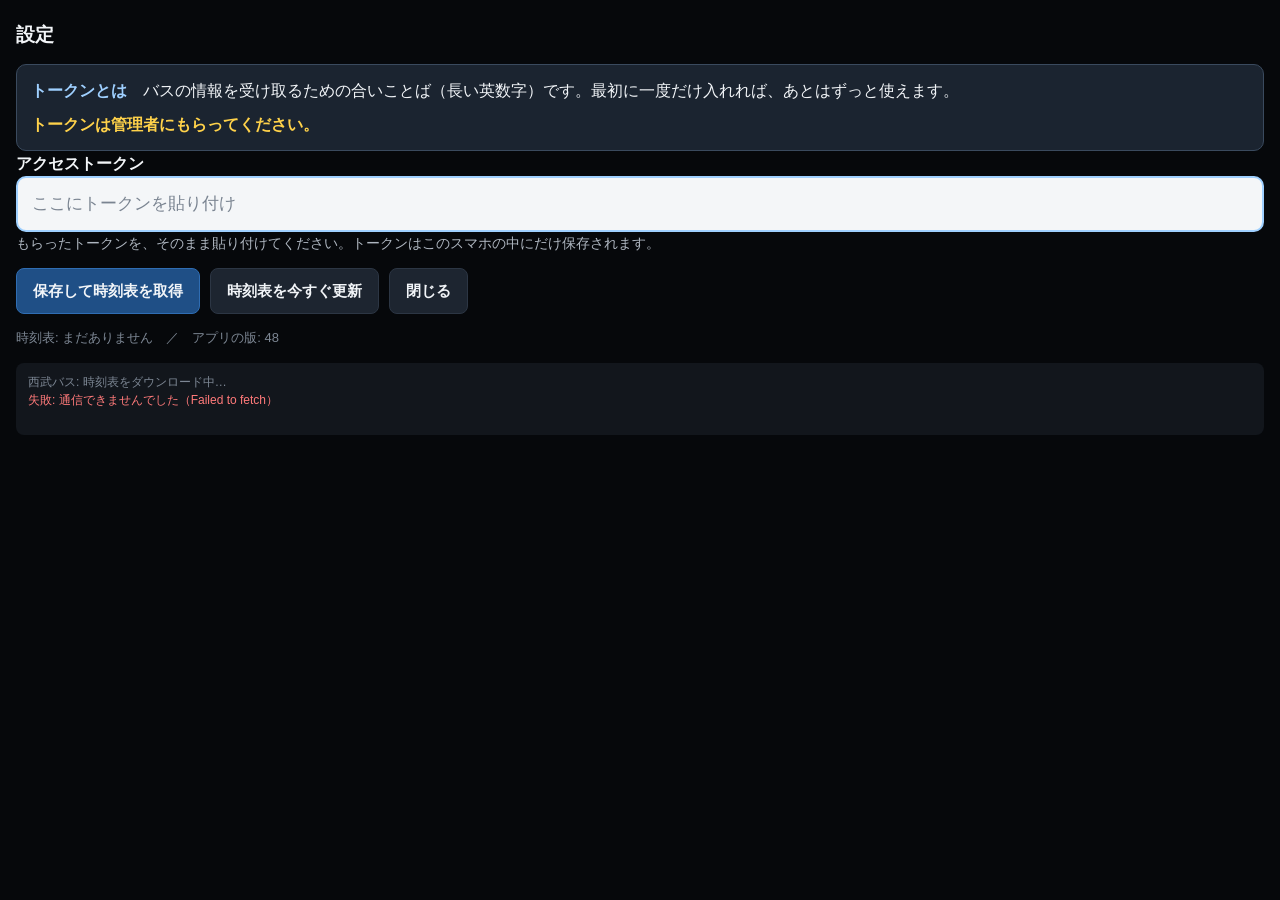
==== index.html @ 437fe23d "長い行先はゆっくり流してくり返す。印（発車待ち・走行中・未発車）を押すと意味を吹き出しで出す Co-Authored-By: Claude Opus 5.5 <noreply@anthropic.co" ====
<!DOCTYPE html>
<html lang="ja">
<head>
<meta charset="utf-8">
<meta name="viewport" content="width=device-width, initial-scale=1, viewport-fit=cover">
<meta name="theme-color" content="#06080b">
<meta name="color-scheme" content="dark">
<title>いさバス</title>
<link rel="manifest" href="manifest.webmanifest">
<link rel="icon" href="icons/icon.svg" type="image/svg+xml">
<link rel="apple-touch-icon" href="icons/icon-192.png">
<link rel="stylesheet" href="style.css?v=48">
</head>
<body>

<header>
  <span id="title"><img id="mark" src="icons/mark.svg" alt="">いさバス</span>
  <button id="mode" type="button" aria-label="表示の切り替え">荻窪駅行き</button>
  <span><span id="clock">--:--</span><span id="spin"></span></span>
</header>

<div id="filterbar">
  <!-- Chrome で開いていて、まだインストールしていないときだけ出す -->
  <button id="install" type="button" hidden>アプリをインストール</button>
  <button id="optional" type="button" aria-pressed="false">八丁あり</button>
</div>

<ul id="list"></ul>

<footer>
  <div id="meta">
    <div id="meta1">起動中…</div>
    <div id="disclaimer">
      公共交通オープンデータセンター提供データを利用。正確・完全であるとは限りません。
    </div>
  </div>
  <button id="gear" type="button" aria-label="設定">⚙</button>
  <button id="refresh" type="button">更新</button>
</footer>

<div id="mapbubble" role="dialog" aria-label="乗り場の地図" hidden></div>
<div id="tip" role="tooltip" hidden></div>

<section id="panel" aria-label="設定">
  <h2>設定</h2>


  <div id="token-section">
  <div id="token-help">
    <p><b>トークンとは</b>　バスの情報を受け取るための合いことば（長い英数字）です。最初に一度だけ入れれば、あとはずっと使えます。</p>
    <p class="th-ask">トークンは管理者にもらってください。</p>
  </div>
  <label for="token">アクセストークン</label>
  <input id="token" type="text" autocomplete="off" autocapitalize="off" autocorrect="off" spellcheck="false"
         placeholder="ここにトークンを貼り付け">
  <p>もらったトークンを、そのまま貼り付けてください。トークンはこのスマホの中にだけ保存されます。</p>
  <div id="token-state"></div>
  </div>

  <div class="btns">
    <button id="save" type="button" class="primary">保存して時刻表を取得</button>
    <button id="rebuild" type="button">時刻表を今すぐ更新</button>
    <button id="close" type="button">閉じる</button>
  </div>

  <div id="tt-info"></div>
  <div id="diag"></div>
  <div id="log"></div>

  <!-- 管理者向け。ふだんは隠し、「アプリの版」の行を5回続けてタップすると出る -->
  <div id="admin-tools" hidden>
  <h2>のりばを調べる</h2>
  <p>停留所名で検索し、通る系統・行先・便数を一覧にします。結果を Claude に伝えると、表示するのりばを設定できます。</p>
  <div class="btns">
    <input id="find-q" type="text" autocomplete="off" placeholder="停留所名（例: 八丁）" value="八丁">
    <button id="find" type="button">検索</button>
  </div>
  <div id="find-out"></div>
  </div>
</section>

<script src="config.js?v=48"></script>
<script src="gtfs.js?v=48"></script>
<script src="app.js?v=48"></script>
</body>
</html>
---- style.css ----
/* style.css - いさバス八丁の見た目 */
:root {
  --bg:        #06080b;
  --row:       #12161c;
  --row-alt:   #0e1217;
  --fg:        #f2f5f8;
  --dim:       #7d8794;
  --accent:    #4ea8ff;   /* 残り分数 */
  --soon:      #ffd24a;   /* まもなく */
  --seibu:     #2f7fe0;
  --kanto:     #e08a2f;
  --stale:     #5a6270;
  --hair:      #1e242c;
}

* { box-sizing: border-box; margin: 0; padding: 0; }

html, body {
  height: 100%;
  background: var(--bg);
  color: var(--fg);
  font-family: "Noto Sans JP", "Hiragino Kaku Gothic ProN", "Yu Gothic", sans-serif;
  -webkit-font-smoothing: antialiased;
  -webkit-tap-highlight-color: transparent;
  -webkit-user-select: none;
  user-select: none;
  touch-action: manipulation;
  overflow: hidden;
}

body { display: flex; flex-direction: column; }

/* ---------- ヘッダ ---------- */
header {
  flex: 0 0 auto;
  display: flex; align-items: center; justify-content: space-between; gap: 2vmin;
  padding: 1.2vmin 2.4vmin 0.8vmin;
  border-bottom: 1px solid var(--hair);
}
#title  { font-size: clamp(13px, 2.4vmin, 22px); color: var(--dim); letter-spacing: .08em;
          display: inline-flex; align-items: center; gap: .45em;
          white-space: nowrap; flex: 0 0 auto; }   /* 「いさバス」は改行しない */
@media (max-width: 340px) { #title { letter-spacing: 0; gap: .3em; } header { gap: 1.5vw; } }
/* いさバスのマーク。「いさ」の字が読める大きさにする */
#mark   { height: clamp(40px, 7vmin, 64px); width: auto; flex: 0 0 auto; display: block; }

/* 表示の切り替えボタン（荻窪駅行き ⇄ 荻窪駅から） */
#mode {
  flex: 0 0 auto; margin-left: auto;
  font: inherit; font-size: clamp(14px, 2.8vmin, 26px); font-weight: 700;
  color: #cfe4ff; background: #1d2a3a; border: 1px solid #2f4a6b; border-radius: 999px;
  padding: .35em 1em;
}
#mode::after { content: "　⇄"; color: var(--dim); font-weight: 400; }
#mode.is-from { color: #ffe3a3; background: #3a2f1d; border-color: #6b5a2f; }
#mode:active { filter: brightness(1.3); }

/* 「八丁は除く」の帯（荻窪駅行きのときだけ表示） */
#filterbar {
  flex: 0 0 auto; display: flex; justify-content: flex-end; align-items: center; gap: 2vmin;
  padding: .8vmin 2.4vmin; border-bottom: 1px solid var(--hair);
}
#filterbar[hidden] { display: none; }
#optional {
  font: inherit; font-size: clamp(13px, 2.4vmin, 22px); font-weight: 700;
  color: var(--dim); background: transparent; border: 1px solid #2c3644; border-radius: 999px;
  padding: .3em .9em;
}
#optional::before { content: "☐ "; }
#optional.on { color: #cfe8d4; background: #1f3326; border-color: #3f7a52; }
#optional.on::before { content: "☑ "; }
#optional[hidden], #install[hidden] { display: none; }
/* インストールのボタンは目立つ黄色。左に置く */
#install {
  margin-right: auto;
  font: inherit; font-size: clamp(13px, 2.4vmin, 22px); font-weight: 700;
  color: #06080b; background: var(--soon); border: 0; border-radius: 999px; padding: .35em 1em;
}
#install::before { content: "📲 "; }
header > span:last-child { white-space: nowrap; flex: 0 0 auto; }   /* 時計と読み込み中の印を改行させない */
#clock  { font-size: clamp(18px, 3.6vmin, 34px); font-variant-numeric: tabular-nums; font-weight: 600; }
#spin {
  display: inline-block; width: .9em; height: .9em; margin-left: .5em;
  border: 2px solid var(--dim); border-top-color: transparent; border-radius: 50%;
  opacity: 0; transition: opacity .15s;
}
#spin.on { opacity: 1; animation: spin .8s linear infinite; }
@keyframes spin { to { transform: rotate(360deg); } }

/* ---------- 一覧 ---------- */
/* 画面には5件（--rows）を見せ、続きはスクロール */
#list { flex: 1 1 auto; display: flex; flex-direction: column; list-style: none; min-height: 0; overflow-y: auto; --rows: 5; }

.row {
  flex: 0 0 calc(100% / var(--rows));
  display: flex; align-items: center; gap: 2.2vmin;
  padding: 0 2.4vmin;
  background: var(--row);
  border-bottom: 1px solid var(--hair);
  min-height: 0;
}
.row:nth-child(even) { background: var(--row-alt); }

.mins {
  flex: 0 0 auto;
  display: flex; align-items: baseline; justify-content: flex-end;
  min-width: 4.6em;
  color: var(--accent);
  font-variant-numeric: tabular-nums;
}
.mins .num  { font-size: clamp(40px, 12vmin, 132px); font-weight: 800; line-height: .95; letter-spacing: -.02em; }
.mins .unit { font-size: clamp(16px, 4vmin, 40px); font-weight: 600; margin-left: .12em; }
/* まもなく: 文字はのりばの色のまま。小さなオレンジの点と、行の左端の線・ほのかな背景で知らせる */
.mins .soon-wrap { display: inline-flex; align-items: center; gap: .3em; }
.mins .soon { font-size: clamp(24px, 6.4vmin, 68px); font-weight: 800; color: inherit; line-height: 1.1; }
.mins .soon-dot {
  flex: 0 0 auto; width: .32em; height: .32em; border-radius: 50%;
  font-size: clamp(24px, 6.4vmin, 68px);
  background: #ff8a1f; animation: soon-blink 2s ease-in-out infinite;
}
@keyframes soon-blink { 50% { opacity: .35; } }
.row.is-soon { box-shadow: inset .45vmin 0 0 #ff8a1f; background-image: linear-gradient(90deg, rgba(255, 138, 31, .12), rgba(255, 138, 31, 0) 60%); }
@media (prefers-reduced-motion: reduce) { .mins .soon-dot { animation: none; } }
body.stale .mins .soon-dot { background: var(--stale); animation: none; }
body.stale .row.is-soon { box-shadow: none; background-image: none; }

/* のりばごとの分数の色は config.js の stops[].color で指定する（app.js が当てる） */
body.stale .row .mins { color: var(--stale) !important; }

.info { flex: 1 1 auto; min-width: 0; display: flex; flex-direction: column; gap: .5vmin; }

.line1 { display: flex; align-items: baseline; gap: 1.4vmin; min-width: 0; white-space: nowrap; overflow: hidden; }
.route {
  flex: 0 0 auto;
  font-size: clamp(16px, 3.8vmin, 40px); font-weight: 700;
  padding: .06em .42em; border-radius: .28em;
  background: #223042; color: #cfe4ff;
}
/* 行先は改行せず1行（長いときは app.js の fitSigns が流す。動きを減らす設定の端末では文字を小さくする） */
.sign {
  font-size: clamp(16px, 3.8vmin, 40px); font-weight: 700; line-height: 1.25;
  white-space: nowrap;
}

/* 2行目は1行の文として続けて書く */
.line2 { display: block; min-width: 0; color: #c3cad3; font-size: clamp(13px, 2.8vmin, 26px); line-height: 1.35; white-space: nowrap; overflow: hidden; }
.line2 .arw { color: #6b7280; margin: 0 .45em; font-size: .8em; }
.line2 .lbl { color: #9aa3ad; }
.line2 b { color: var(--fg); }
.line3 { display: flex; align-items: center; gap: 1.2vmin; min-width: 0; }
/* のりば（押すと地図）: 大きなボタンにせず、文字と同じ大きさの赤い番号＋点線の下線 */
.map.pole {
  filter: none; opacity: 1; font: inherit; color: var(--fg); background: none; border: 0; padding: 0;
  text-decoration: underline dotted #6b7280; text-underline-offset: .25em;
}
.map.pole .pnum {
  font-style: normal; display: inline-flex; align-items: center; justify-content: center;
  width: 1.3em; height: 1.3em; margin-right: .2em; border-radius: 50%;
  background: #e8332a; color: #fff; font-size: .85em; font-weight: 800; vertical-align: .05em;
}
.stop { font-size: clamp(12px, 2.6vmin, 26px); white-space: nowrap; overflow: hidden; text-overflow: ellipsis; }
.op {
  flex: 0 0 auto;
  font-size: clamp(11px, 2.2vmin, 21px); font-weight: 700;
  padding: .1em .5em; border-radius: .28em; color: #fff;
}
.op-seibu { background: var(--seibu); }
/* 「荻窪駅から」で降りるのりばに着く見込み時刻 */
/* 乗り場の地図ボタン（荻窪駅から） */
.map {
  flex: 0 0 auto; font: inherit; line-height: 1;
  font-size: clamp(12px, 2.2vmin, 20px);
  background: none; border: 0; padding: .2em .25em;
  filter: grayscale(1) brightness(2.2); opacity: .8;   /* 色を落とし、暗い背景で見えるよう白っぽく */
}
.map:active { opacity: .9; }

/* 乗り場の地図の吹き出し */
#mapbubble {
  position: fixed; z-index: 20;
  background: #f4f6f8; color: #10151b; border-radius: 12px;
  box-shadow: 0 6px 24px rgba(0, 0, 0, .55); padding: 8px 8px 6px;
}
#mapbubble[hidden] { display: none; }
.mb-head { display: flex; align-items: center; gap: 8px; padding: 0 2px 6px; }
.mb-title { flex: 1 1 auto; font-size: 15px; font-weight: 700; }
.mb-close {
  flex: 0 0 auto; width: 36px; height: 36px; border-radius: 50%;
  font: inherit; font-size: 22px; line-height: 1; color: #10151b; background: #dde2e8; border: 0;
}
.mb-map { position: relative; overflow: hidden; border-radius: 8px; background: #e8e4d8; }
.mb-svg { position: absolute; left: 0; top: 0; }
.mb-label {
  font-size: 12px; font-weight: 700; fill: #1f2937;
  paint-order: stroke; stroke: #fff; stroke-width: 3px; stroke-linejoin: round;
}
.mb-num { font-size: 13px; font-weight: 800; fill: #fff; }
/* 荻窪駅北口のバス乗り場の案内図（白地にグレーの道） */
.mb-gnum  { font-size: 9px; font-weight: 700; fill: #ffffff; }
.mb-gcur  { font-size: 13px; font-weight: 800; fill: #ffffff; }
.mb-gnote { font-size: 10px; font-weight: 700; fill: #4b5563; paint-order: stroke; stroke: #ffffff; stroke-width: 3px; stroke-linejoin: round; }
.mb-status { font-size: 11px; fill: #c3cad3; }
.mb-station { font-size: 13px; font-weight: 700; fill: #1f2937; }
.mb-north { font-size: 10px; font-weight: 700; fill: #4b5563; paint-order: stroke; stroke: #eceef1; stroke-width: 3px; }
/* 今回の乗り場: 灰色の点（直径8px＋白い縁）と同じ形で、ひとまわり大きく、色だけ赤に */
.mb-pin {
  position: absolute; width: 13px; height: 13px; margin: -6.5px 0 0 -6.5px;   /* 位置は app.js が指定 */
  border-radius: 50%; background: #e8332a; border: 1.5px solid #fff;
}
.mb-credit { font-size: 10px; color: #5b6573; text-align: right; padding-top: 3px; }
.mb-credit a { color: inherit; }
.mb-arrow {
  position: absolute; top: -8px; width: 16px; height: 16px; background: #f4f6f8;
  transform: rotate(45deg); border-radius: 2px;
}
#mapbubble.above .mb-arrow { top: auto; bottom: -8px; }

/* 印の意味の吹き出し */
#tip {
  position: fixed; z-index: 21; max-width: min(300px, calc(100vw - 24px));
  background: #f4f6f8; color: #10151b; border-radius: 10px;
  box-shadow: 0 6px 24px rgba(0, 0, 0, .55); padding: 10px 12px;
  font-size: 15px; line-height: 1.6;
}
#tip[hidden] { display: none; }
#tip .tp-name { display: block; font-size: 15px; margin-bottom: 2px; }
#tip.tip-wait .tp-name { color: #9a6a00; }
#tip.tip-run  .tp-name { color: #1e7d47; }
#tip.tip-none .tp-name { color: #4b5563; }
.tp-arrow { position: absolute; top: -7px; width: 14px; height: 14px; background: #f4f6f8; transform: rotate(45deg); border-radius: 2px; }
#tip.above .tp-arrow { top: auto; bottom: -7px; }

/* 行先表示を流す（収まらない行先だけ） */
.line1.mq .sign { display: block; overflow: hidden; flex: 1 1 auto; min-width: 0; }
.mq-track { display: inline-flex; white-space: nowrap; animation: mq linear infinite; will-change: transform; }
.mq-copy { padding-right: 2.5em; }   /* 流れてくる次の行先との間 */
@keyframes mq { 0%, 25% { transform: translateX(0); } 100% { transform: translateX(-50%); } }
.arr { flex: 0 0 auto; font-size: clamp(11px, 2.2vmin, 21px); font-weight: 700; color: #c3cad3; font-variant-numeric: tabular-nums; }
.op-kanto { background: var(--kanto); }
.tag {
  flex: 0 0 auto;
  font-size: clamp(10px, 2vmin, 19px);
  padding: .1em .45em; border-radius: .28em;
  border: 1px solid var(--stale); color: var(--stale);
}
/* 走行中は緑で目立たせる */
/* 印は押すと意味が出るボタン。押せることがわかるよう点線の下線を付ける */
button.tag { font-family: inherit; line-height: inherit; background: transparent; cursor: pointer;
             text-decoration: underline dotted; text-underline-offset: .2em; -webkit-tap-highlight-color: transparent; }
.tag-live { border-color: #5cc98a; color: #5cc98a; }
/* 発車待ち（始発ののりばで、今行けば乗れる）は塗りつぶしで一番目立たせる */
.tag.tag-wait { border-color: var(--soon); background: var(--soon); color: #06080b; font-weight: 700; }

.row.empty { justify-content: center; color: var(--stale); font-size: clamp(14px, 3vmin, 30px); }

/* データが古いとき */
body.stale .mins,
body.stale .sign,
body.stale .route { color: var(--stale); background-color: transparent; }
body.stale .op { filter: grayscale(1) brightness(.7); }

/* ---------- フッタ ---------- */
footer {
  flex: 0 0 auto;
  display: flex; align-items: center; gap: 2vmin;
  padding: 1.2vmin 2.4vmin;
  border-top: 1px solid var(--hair);
}
#refresh {
  flex: 0 0 auto;
  font: inherit; font-size: clamp(15px, 3.2vmin, 32px); font-weight: 700;
  color: var(--fg); background: #1d2530;
  border: 1px solid #2c3644; border-radius: .5em;
  padding: .45em 1.4em;
}
#refresh:active { background: #2b3646; }
#refresh[disabled] { opacity: .45; }
#meta { flex: 1 1 auto; min-width: 0; font-size: clamp(10px, 2vmin, 19px); color: #c3cad3; line-height: 1.45; }
#meta .warn { color: var(--soon); }
#disclaimer { font-size: clamp(8px, 1.5vmin, 14px); color: #8c95a1; line-height: 1.4; }
footer { padding-bottom: calc(1.2vmin + env(safe-area-inset-bottom, 0px)); }

/* スマホ縦持ち: 行に余裕があるので数字と行先を大きくする */
@media (orientation: portrait) {
  .row { gap: 4vw; padding: 0 4vw; }
  .mins { min-width: 26vw; }   /* 2桁の分数でも行先の位置がずれないよう固定幅 */
  .mins .num  { font-size: clamp(40px, 17vw, 110px); }
  .mins .unit { font-size: clamp(16px, 5.5vw, 36px); }
  .mins .soon, .mins .soon-dot { font-size: clamp(19px, 6vw, 46px); }   /* 点と合わせて分数の欄の幅に収める */
  .row.is-soon { box-shadow: inset 1.2vw 0 0 #ff8a1f; }
  .route { font-size: clamp(12px, 3.4vw, 22px); padding: .05em .45em; }
  .sign  { font-size: clamp(16px, 5.8vw, 38px); }
  .line2 { font-size: clamp(13px, 3.9vw, 24px); }
  .line3 { flex-wrap: wrap; row-gap: .3em; gap: 1.6vw; }
  .map.pole { font-size: clamp(13px, 3.8vw, 22px); padding: 0; }
  .stop  { font-size: clamp(12px, 3.6vw, 24px); flex-basis: 100%; }
  .op    { font-size: clamp(11px, 3.2vw, 21px); }
  .tag   { font-size: clamp(10px, 3vw, 19px); }
  .arr   { font-size: clamp(11px, 3.4vw, 22px); }
  .map   { font-size: clamp(13px, 3.8vw, 22px); padding: .35em .4em; }   /* 小さくても押せるよう、押せる範囲は広めに */
  #title { font-size: clamp(13px, 3.8vw, 22px); }
  #mark  { height: clamp(42px, 12vw, 64px); }
  #clock { font-size: clamp(18px, 6vw, 34px); }
  #mode  { font-size: clamp(14px, 4.2vw, 26px); }
  #filterbar { padding: 1.6vw 4vw; }
  #optional, #install { font-size: clamp(13px, 3.8vw, 22px); }
  #meta  { font-size: clamp(10px, 2.9vw, 19px); }
  #disclaimer { font-size: clamp(8px, 2.4vw, 14px); }
}
#gear {
  flex: 0 0 auto;
  font: inherit; font-size: clamp(18px, 3.6vmin, 34px); line-height: 1;
  color: var(--dim); background: none; border: 0; padding: .3em;
}

/* ---------- 設定パネル ---------- */
#panel {
  position: fixed; inset: 0; z-index: 10;
  display: none; flex-direction: column; gap: 14px;
  padding: calc(20px + env(safe-area-inset-top, 0px)) 16px calc(20px + env(safe-area-inset-bottom, 0px));
  background: var(--bg); overflow-y: auto;
  -webkit-user-select: text; user-select: text;
  font-size: 15px; line-height: 1.6;
}
#panel.open { display: flex; }
#panel h2 { font-size: 19px; }
#panel p  { color: #aeb6c0; font-size: 14px; }
#panel label { font-size: 16px; font-weight: 700; color: var(--fg); }
/* トークンの説明（見落とさないよう、明るい枠で） */
#token-help { background: #1b2430; border: 1px solid #3a4a5e; border-radius: 10px; padding: 12px 14px; }
#panel #token-help p { color: var(--fg); font-size: 16px; line-height: 1.7; }
#token-help b { color: #9fd0ff; }
#panel #token-help .th-ask { margin-top: 6px; font-weight: 700; color: var(--soon); }
/* 入力欄は白地に黒い文字で、黒い背景の中でも場所がひと目でわかるように */
#token {
  width: 100%; font: inherit; font-size: 17px; color: #10151b;
  background: #f4f6f8; border: 2px solid #9fd0ff; border-radius: 10px; padding: 12px 14px;
}
#token::placeholder { color: #7a8491; }
#token:focus { outline: none; border-color: #ffd24a; box-shadow: 0 0 0 3px rgba(255, 210, 74, .35); }
.btns { display: flex; flex-wrap: wrap; gap: 10px; }
.btns button {
  font: inherit; font-size: 15px; font-weight: 700; color: var(--fg);
  background: #1d2530; border: 1px solid #2c3644; border-radius: 8px; padding: 10px 16px;
}
.btns button.primary { background: #1f4f86; border-color: #2f6db3; }
.btns button[disabled] { opacity: .45; }
#tt-info { font-size: 13px; color: var(--dim); }
#token-state { font-size: 13px; color: var(--accent); }
#log:empty { display: none; }
#diag {
  white-space: pre-wrap; word-break: break-all;
  font-size: 12px; line-height: 1.5; color: var(--dim);
  border: 1px solid var(--hair); border-radius: 8px; padding: 10px 12px;
}
#diag:empty { display: none; }
#find-q {
  flex: 1 1 10em; min-width: 0; font: inherit; font-size: 16px; color: #10151b;
  background: #f4f6f8; border: 2px solid #9fd0ff; border-radius: 10px; padding: 10px 12px;
}
#find-q::placeholder { color: #7a8491; }
#find-out {
  white-space: pre-wrap; word-break: break-all;
  font-size: 12px; line-height: 1.5; color: #c3cad3;
  background: var(--row); border-radius: 8px; padding: 10px 12px;
}
#find-out:empty { display: none; }
#log {
  min-height: 6em; white-space: pre-wrap; word-break: break-all;
  font-size: 12px; line-height: 1.5; color: var(--dim);
  background: var(--row); border-radius: 8px; padding: 10px 12px;
}
#log .err { color: #ff7a7a; }
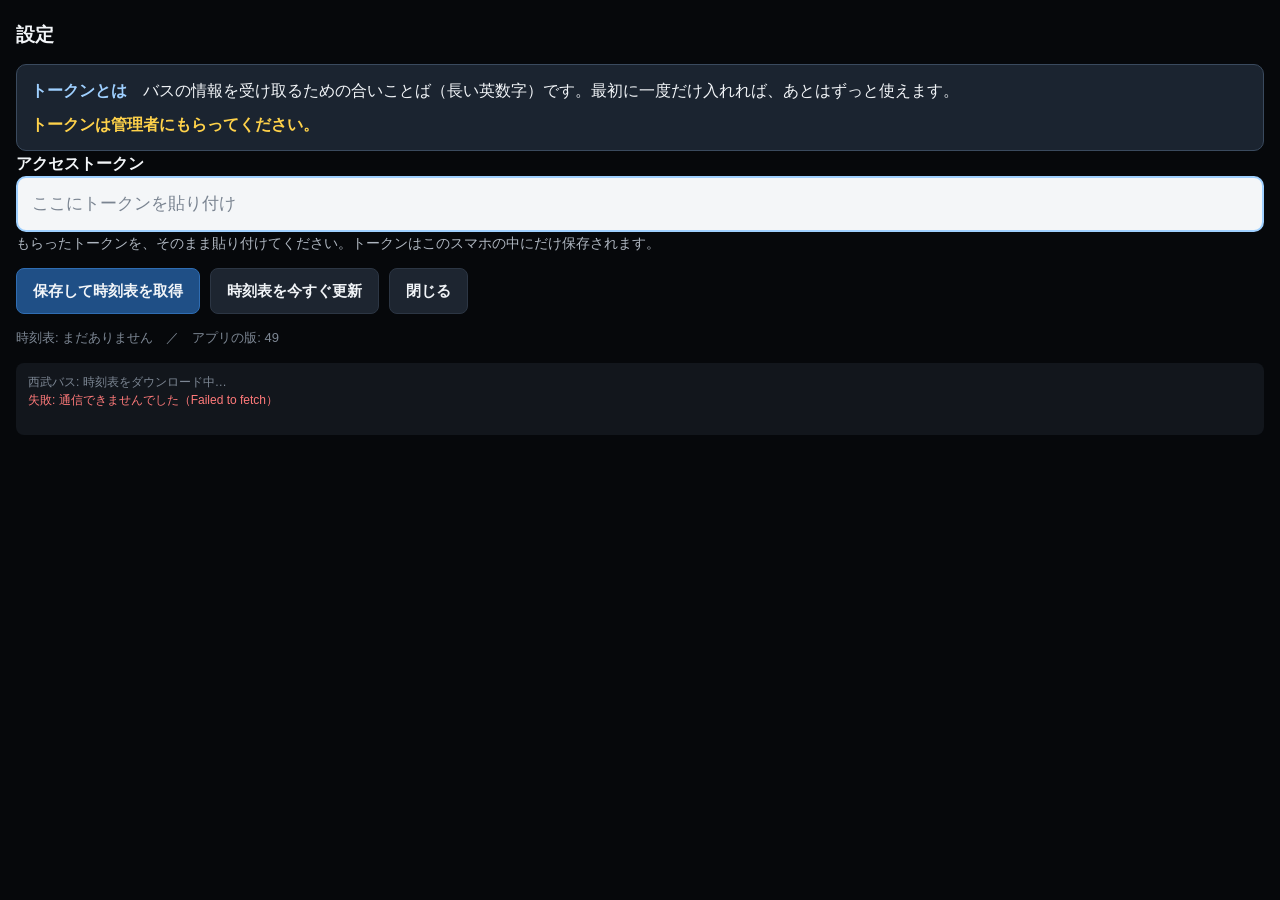
==== commit 5b087aae: "「走行中」の説明を変える Co-Authored-By: Claude Opus 5.5 <noreply@anthropic.com> Claude-Session: https://claude." ====
--- a/index.html
+++ b/index.html
@@ -9,7 +9,7 @@
 <link rel="manifest" href="manifest.webmanifest">
 <link rel="icon" href="icons/icon.svg" type="image/svg+xml">
 <link rel="apple-touch-icon" href="icons/icon-192.png">
-<link rel="stylesheet" href="style.css?v=48">
+<link rel="stylesheet" href="style.css?v=49">
 </head>
 <body>
 
@@ -79,8 +79,8 @@
   </div>
 </section>
 
-<script src="config.js?v=48"></script>
-<script src="gtfs.js?v=48"></script>
-<script src="app.js?v=48"></script>
+<script src="config.js?v=49"></script>
+<script src="gtfs.js?v=49"></script>
+<script src="app.js?v=49"></script>
 </body>
 </html>
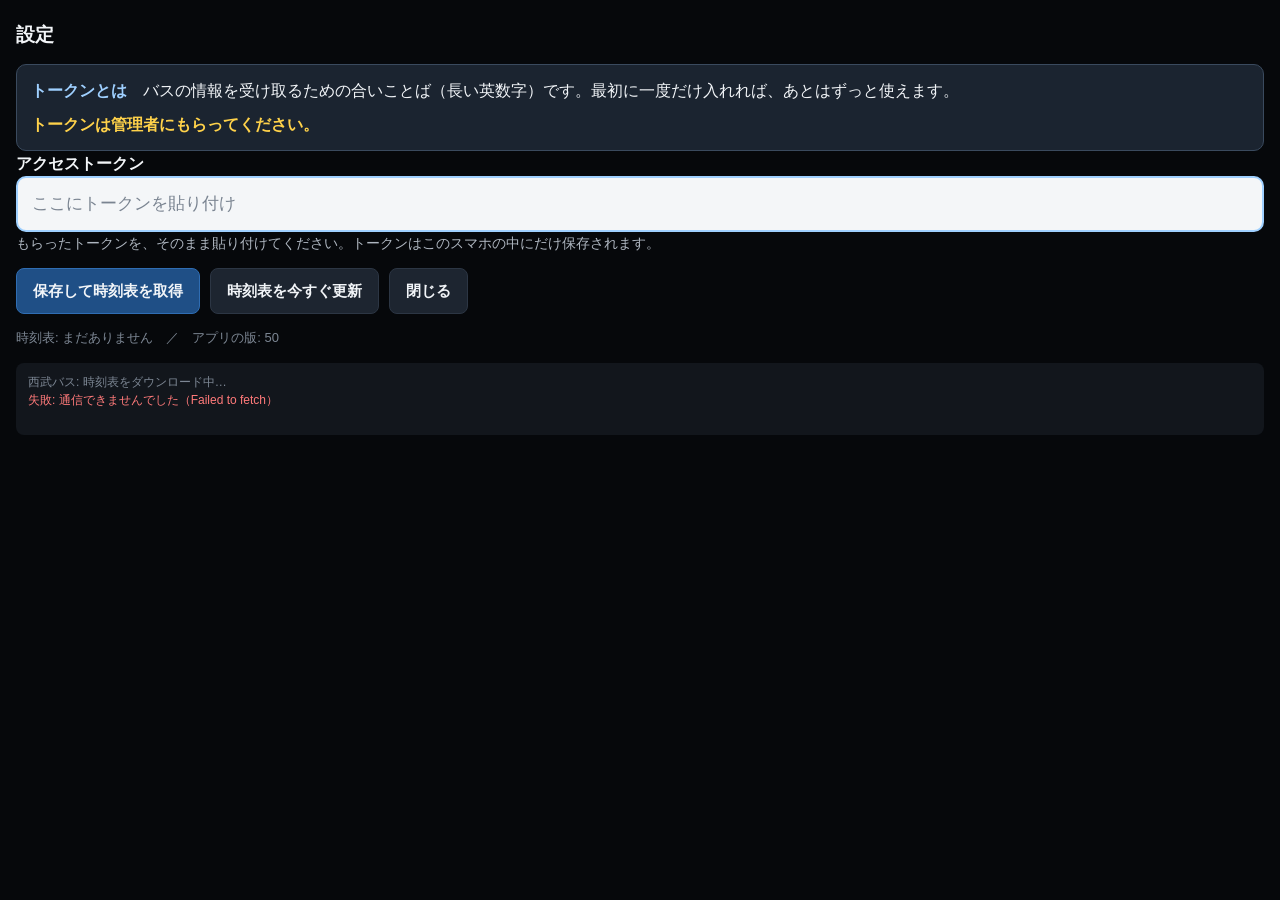
==== commit 480302f6: "「発車待ち」の説明を変える Co-Authored-By: Claude Opus 5.5 <noreply@anthropic.com> Claude-Session: https://claude" ====
--- a/index.html
+++ b/index.html
@@ -9,7 +9,7 @@
 <link rel="manifest" href="manifest.webmanifest">
 <link rel="icon" href="icons/icon.svg" type="image/svg+xml">
 <link rel="apple-touch-icon" href="icons/icon-192.png">
-<link rel="stylesheet" href="style.css?v=49">
+<link rel="stylesheet" href="style.css?v=50">
 </head>
 <body>
 
@@ -79,8 +79,8 @@
   </div>
 </section>
 
-<script src="config.js?v=49"></script>
-<script src="gtfs.js?v=49"></script>
-<script src="app.js?v=49"></script>
+<script src="config.js?v=50"></script>
+<script src="gtfs.js?v=50"></script>
+<script src="app.js?v=50"></script>
 </body>
 </html>
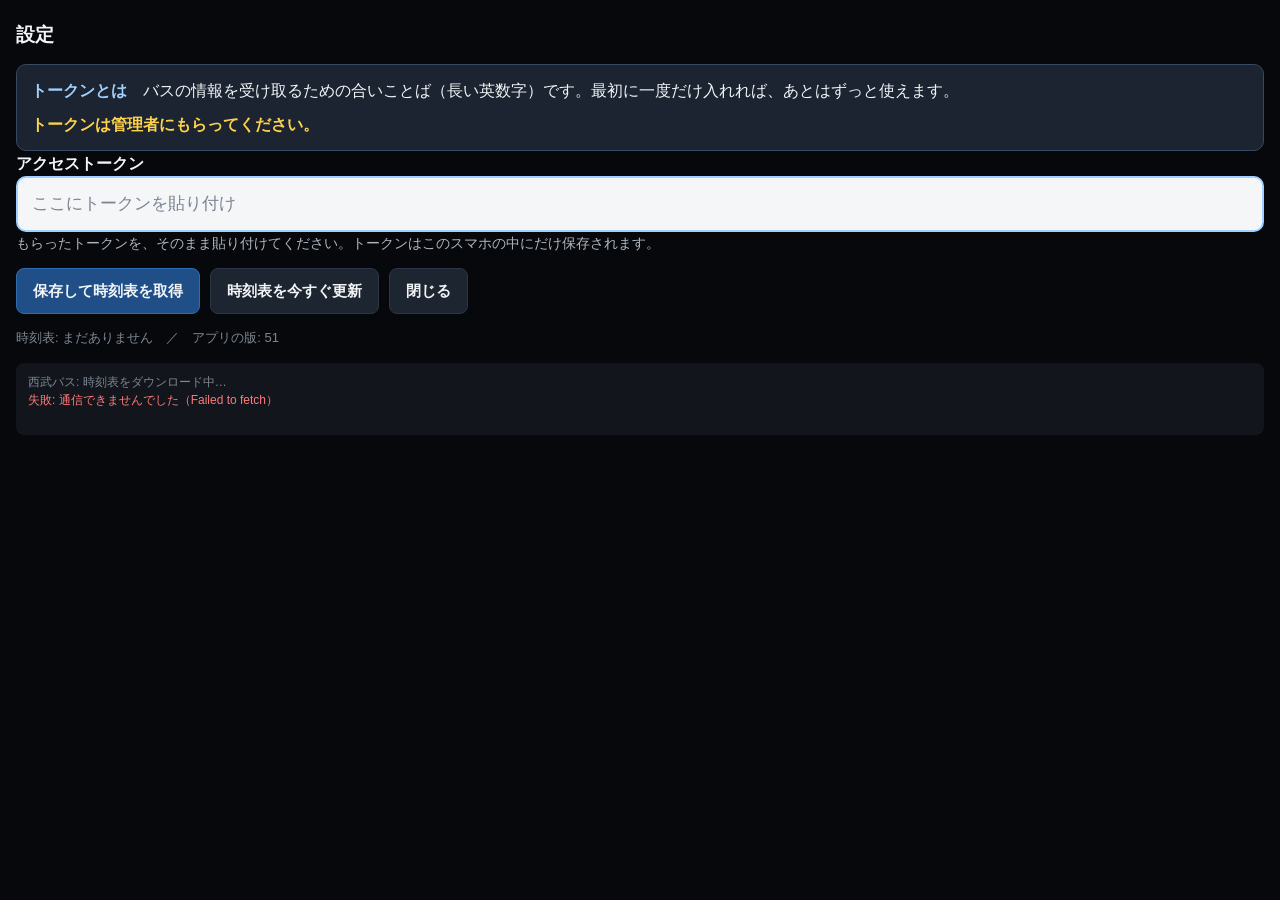
==== commit a1cc96df: "「未発車」の説明を変える（2行で表示） Co-Authored-By: Claude Opus 5.5 <noreply@anthropic.com> Claude-Session: https://" ====
--- a/index.html
+++ b/index.html
@@ -9,7 +9,7 @@
 <link rel="manifest" href="manifest.webmanifest">
 <link rel="icon" href="icons/icon.svg" type="image/svg+xml">
 <link rel="apple-touch-icon" href="icons/icon-192.png">
-<link rel="stylesheet" href="style.css?v=50">
+<link rel="stylesheet" href="style.css?v=51">
 </head>
 <body>
 
@@ -79,8 +79,8 @@
   </div>
 </section>
 
-<script src="config.js?v=50"></script>
-<script src="gtfs.js?v=50"></script>
-<script src="app.js?v=50"></script>
+<script src="config.js?v=51"></script>
+<script src="gtfs.js?v=51"></script>
+<script src="app.js?v=51"></script>
 </body>
 </html>
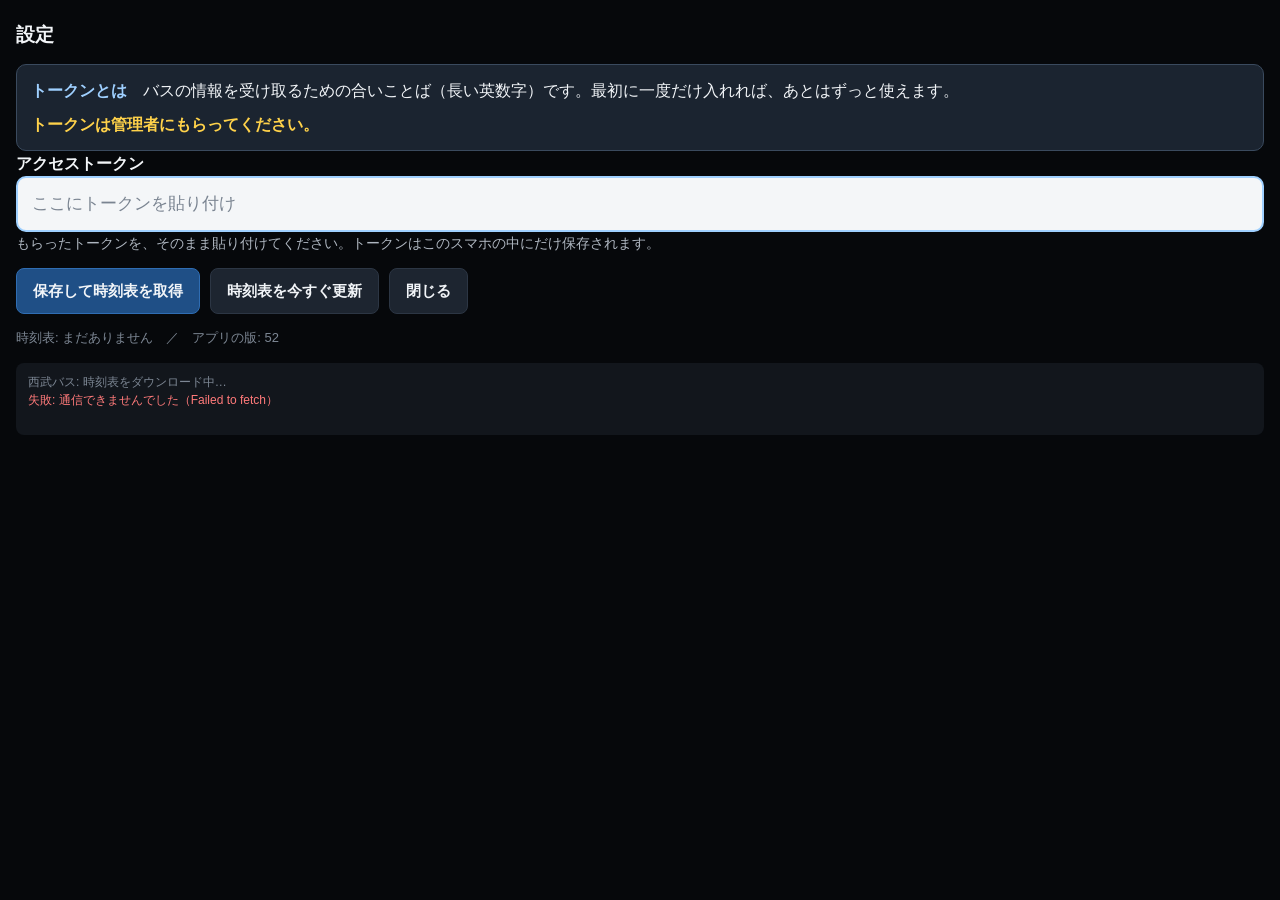
==== commit 9347cfdd: "印を1行目（行先の右）へ移す。行先の流れを遅くし、頭に◆を付ける Co-Authored-By: Claude Opus 5.5 <noreply@anthropic.com> Claude-Sess" ====
--- a/index.html
+++ b/index.html
@@ -9,7 +9,7 @@
 <link rel="manifest" href="manifest.webmanifest">
 <link rel="icon" href="icons/icon.svg" type="image/svg+xml">
 <link rel="apple-touch-icon" href="icons/icon-192.png">
-<link rel="stylesheet" href="style.css?v=51">
+<link rel="stylesheet" href="style.css?v=52">
 </head>
 <body>
 
@@ -79,8 +79,8 @@
   </div>
 </section>
 
-<script src="config.js?v=51"></script>
-<script src="gtfs.js?v=51"></script>
-<script src="app.js?v=51"></script>
+<script src="config.js?v=52"></script>
+<script src="gtfs.js?v=52"></script>
+<script src="app.js?v=52"></script>
 </body>
 </html>
--- a/style.css
+++ b/style.css
@@ -233,7 +233,10 @@
 /* 行先表示を流す（収まらない行先だけ） */
 .line1.mq .sign { display: block; overflow: hidden; flex: 1 1 auto; min-width: 0; }
 .mq-track { display: inline-flex; white-space: nowrap; animation: mq linear infinite; will-change: transform; }
-.mq-copy { padding-right: 2.5em; }   /* 流れてくる次の行先との間 */
+.mq-copy { padding-right: 2em; }   /* 流れてくる次の行先との間 */
+.mq-head { font-style: normal; color: var(--soon); font-size: .8em; margin-right: .35em; vertical-align: .08em; }   /* 行先の頭の印 */
+/* 1行目の右の印（発車待ち・走行中・未発車）。行先が長くても縮まず、行先のほうが流れる */
+.line1 .tag { align-self: center; }
 @keyframes mq { 0%, 25% { transform: translateX(0); } 100% { transform: translateX(-50%); } }
 .arr { flex: 0 0 auto; font-size: clamp(11px, 2.2vmin, 21px); font-weight: 700; color: #c3cad3; font-variant-numeric: tabular-nums; }
 .op-kanto { background: var(--kanto); }
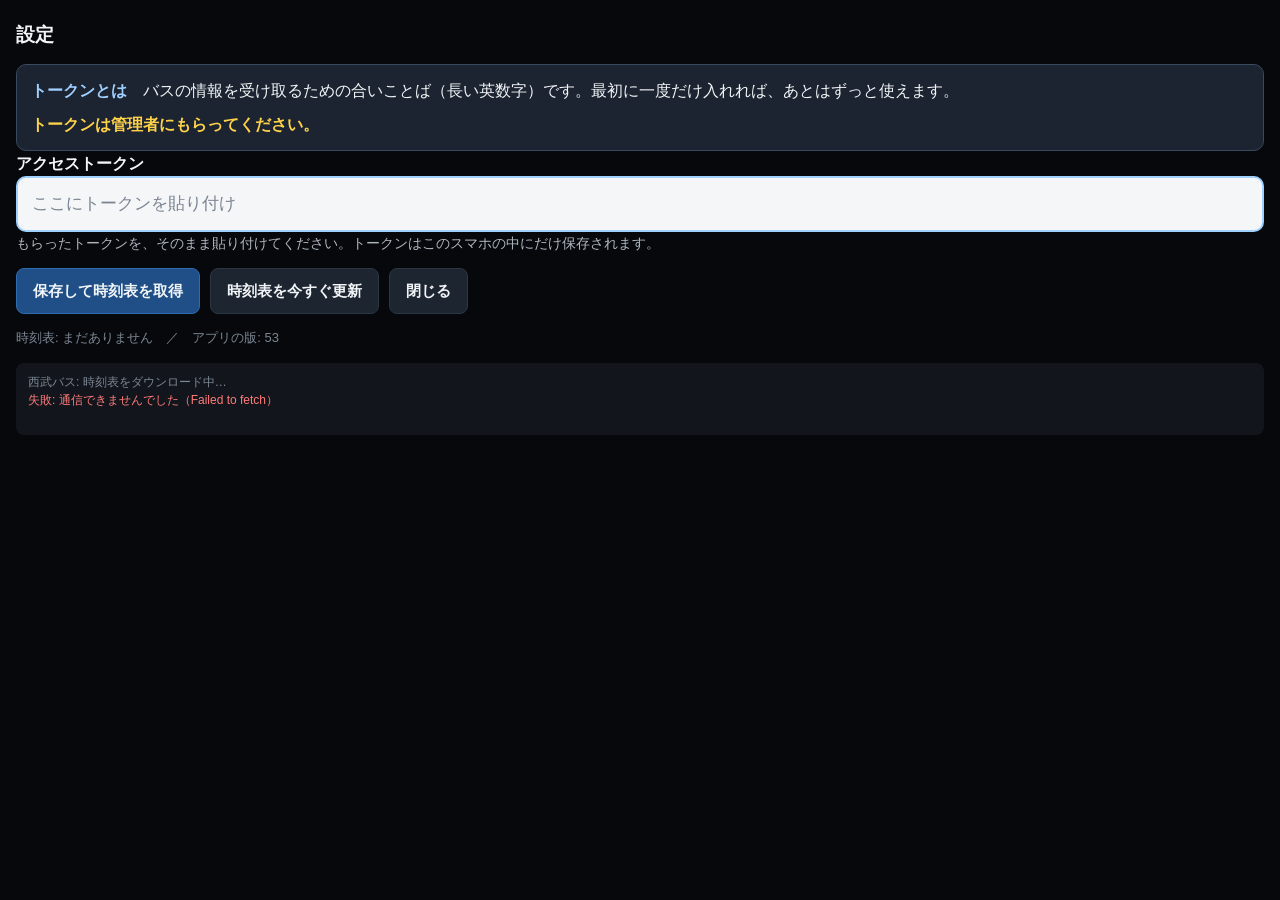
==== commit a95d617e: "まもなく・3分以内の便には「未発車」を付けない Co-Authored-By: Claude Opus 5.5 <noreply@anthropic.com> Claude-Session: http" ====
--- a/index.html
+++ b/index.html
@@ -9,7 +9,7 @@
 <link rel="manifest" href="manifest.webmanifest">
 <link rel="icon" href="icons/icon.svg" type="image/svg+xml">
 <link rel="apple-touch-icon" href="icons/icon-192.png">
-<link rel="stylesheet" href="style.css?v=52">
+<link rel="stylesheet" href="style.css?v=53">
 </head>
 <body>
 
@@ -79,8 +79,8 @@
   </div>
 </section>
 
-<script src="config.js?v=52"></script>
-<script src="gtfs.js?v=52"></script>
-<script src="app.js?v=52"></script>
+<script src="config.js?v=53"></script>
+<script src="gtfs.js?v=53"></script>
+<script src="app.js?v=53"></script>
 </body>
 </html>
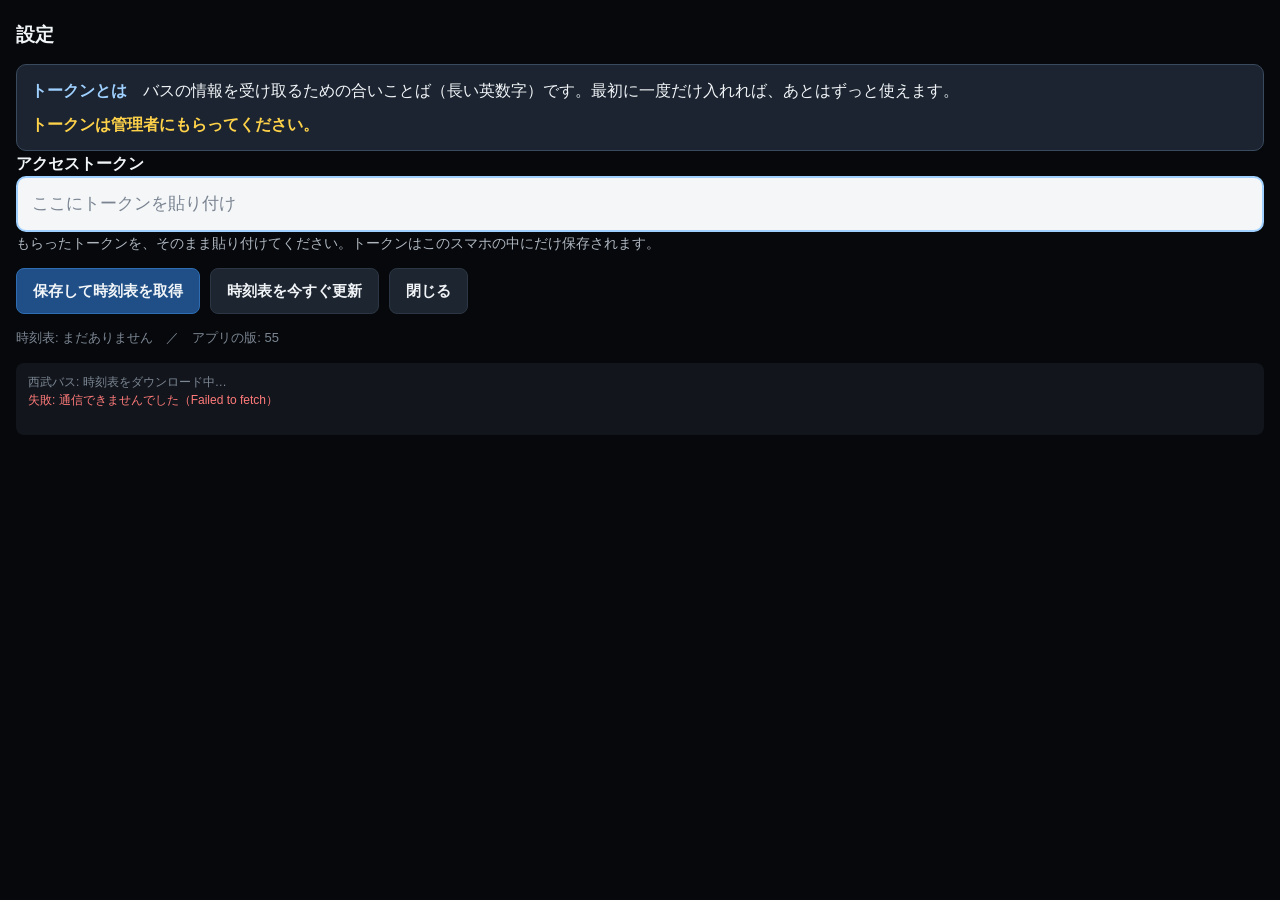
==== commit b0090766: "横向きで行が重ならないようにする。走っているはずで運行情報のない便を「情報なし」にする。時刻表と運行情報が合わなければ時刻表を自動で取り直す Co-Authored-By: Claude Opus 5" ====
--- a/index.html
+++ b/index.html
@@ -6,10 +6,16 @@
 <meta name="theme-color" content="#06080b">
 <meta name="color-scheme" content="dark">
 <title>いさバス</title>
+<!-- LINE などでURLを送ったときに出る紹介文 -->
+<meta name="description" content="アプリをインストールしてください">
+<meta property="og:title" content="いさバス">
+<meta property="og:description" content="アプリをインストールしてください">
+<meta property="og:type" content="website">
+<meta property="og:url" content="https://jlsawo.github.io/isabus-hacchou/">
 <link rel="manifest" href="manifest.webmanifest">
 <link rel="icon" href="icons/icon.svg" type="image/svg+xml">
 <link rel="apple-touch-icon" href="icons/icon-192.png">
-<link rel="stylesheet" href="style.css?v=53">
+<link rel="stylesheet" href="style.css?v=55">
 </head>
 <body>
 
@@ -79,8 +85,8 @@
   </div>
 </section>
 
-<script src="config.js?v=53"></script>
-<script src="gtfs.js?v=53"></script>
-<script src="app.js?v=53"></script>
+<script src="config.js?v=55"></script>
+<script src="gtfs.js?v=55"></script>
+<script src="app.js?v=55"></script>
 </body>
 </html>
--- a/style.css
+++ b/style.css
@@ -88,16 +88,17 @@
 @keyframes spin { to { transform: rotate(360deg); } }
 
 /* ---------- 一覧 ---------- */
-/* 画面には5件（--rows）を見せ、続きはスクロール */
+/* 画面には5件（--rows）を見せ、続きはスクロール。
+   画面の高さが足りない（横向きなど）ときは、文字が重ならないよう行は中身の高さまで伸び、見える件数が減る */
 #list { flex: 1 1 auto; display: flex; flex-direction: column; list-style: none; min-height: 0; overflow-y: auto; --rows: 5; }
 
 .row {
-  flex: 0 0 calc(100% / var(--rows));
+  flex: 0 0 auto;
   display: flex; align-items: center; gap: 2.2vmin;
-  padding: 0 2.4vmin;
+  padding: .5em 2.4vmin;
   background: var(--row);
   border-bottom: 1px solid var(--hair);
-  min-height: 0;
+  min-height: calc(100% / var(--rows));
 }
 .row:nth-child(even) { background: var(--row-alt); }
 
@@ -226,7 +227,7 @@
 #tip .tp-name { display: block; font-size: 15px; margin-bottom: 2px; }
 #tip.tip-wait .tp-name { color: #9a6a00; }
 #tip.tip-run  .tp-name { color: #1e7d47; }
-#tip.tip-none .tp-name { color: #4b5563; }
+#tip.tip-none .tp-name, #tip.tip-nodata .tp-name { color: #4b5563; }
 .tp-arrow { position: absolute; top: -7px; width: 14px; height: 14px; background: #f4f6f8; transform: rotate(45deg); border-radius: 2px; }
 #tip.above .tp-arrow { top: auto; bottom: -7px; }
 
@@ -251,6 +252,7 @@
 button.tag { font-family: inherit; line-height: inherit; background: transparent; cursor: pointer;
              text-decoration: underline dotted; text-underline-offset: .2em; -webkit-tap-highlight-color: transparent; }
 .tag-live { border-color: #5cc98a; color: #5cc98a; }
+.tag-nodata { border-style: dashed; }   /* 情報なし: 未発車と同じ灰色で、枠を点線に */
 /* 発車待ち（始発ののりばで、今行けば乗れる）は塗りつぶしで一番目立たせる */
 .tag.tag-wait { border-color: var(--soon); background: var(--soon); color: #06080b; font-weight: 700; }
 
